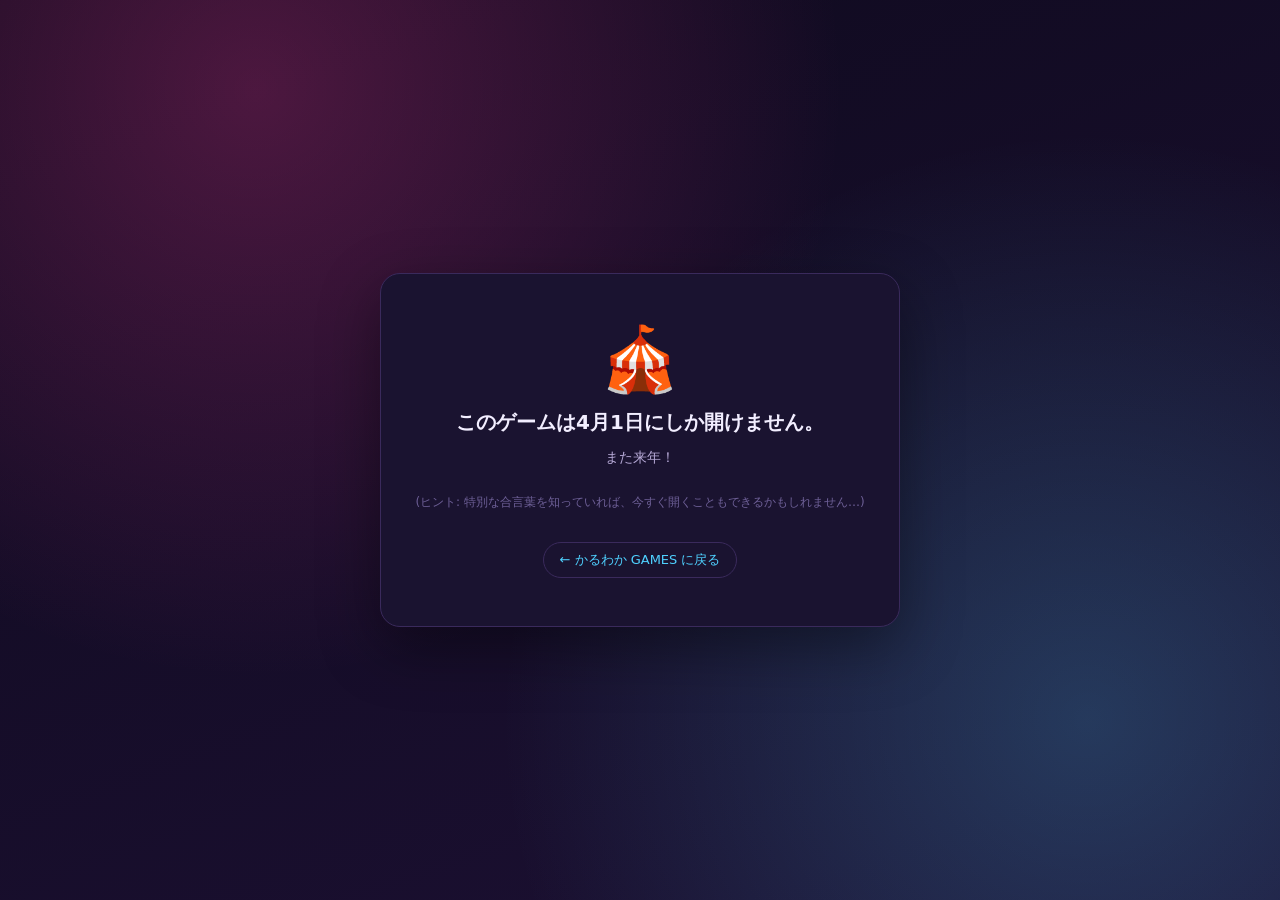
==== aprilfools-game/index.html @ ebf55aff "エイプリルフールのジョークカードを本物のミニゲームに差し替え - aprilfools-game/ に4月1日限定の小さな認証ネタゲーを新規作成   (何度も裏切る進捗バー→ヤギだらけの画像認証→渋る" ====
<!DOCTYPE html>
<html lang="ja">
<head>
<meta charset="UTF-8">
<meta name="viewport" content="width=device-width, initial-scale=1, maximum-scale=1">
<meta name="robots" content="noindex, nofollow">
<title>🔐 本人確認センター - かるわか GAMES</title>
<meta name="description" content="4月1日限定。あなたが人間であることを確認する、はずのシステム。">
<style>
  :root{
    --bg1:#0f0a1e;
    --bg2:#1c1033;
    --accent:#ff3d9a;
    --accent2:#4fd1ff;
    --accent3:#ffd23f;
    --card:#1a1330;
    --card-border:#3a2a5c;
    --text:#f2eeff;
    --text-dim:#b6a9d6;
    --ok:#4fd18f;
    --ng:#ff5d6c;
  }
  *{box-sizing:border-box;}
  html,body{margin:0;padding:0;}
  body{
    min-height:100vh;
    background:
      radial-gradient(circle at 20% 10%, rgba(255,61,154,.25), transparent 45%),
      radial-gradient(circle at 85% 80%, rgba(79,209,255,.22), transparent 45%),
      linear-gradient(160deg, var(--bg1), var(--bg2));
    color:var(--text);
    font-family:"Hiragino Sans","Yu Gothic UI","Segoe UI",system-ui,sans-serif;
    display:flex;
    align-items:center;
    justify-content:center;
    padding:24px;
    overflow-x:hidden;
  }
  .wrap{
    width:100%;
    max-width:520px;
  }

  /* ===== プレースホルダー(4/1以外) ===== */
  .locked{
    text-align:center;
    background:var(--card);
    border:1px solid var(--card-border);
    border-radius:20px;
    padding:48px 28px;
    box-shadow:0 20px 60px rgba(0,0,0,.4);
  }
  .locked .big{ font-size:64px; margin-bottom:12px; }
  .locked h1{ font-size:20px; margin:0 0 10px; }
  .locked p{ color:var(--text-dim); line-height:1.7; margin:0 0 6px; font-size:14px;}
  .locked .hint{ margin-top:22px; font-size:12px; color:#6d5f96; }
  .locked a.back{
    display:inline-block; margin-top:24px; color:var(--accent2);
    text-decoration:none; font-size:13px; border:1px solid var(--card-border);
    padding:8px 16px; border-radius:999px;
  }
  .locked a.back:hover{ background:rgba(79,209,255,.1); }

  /* ===== 本編 ===== */
  .stage-card{
    background:var(--card);
    border:1px solid var(--card-border);
    border-radius:20px;
    padding:32px 26px;
    box-shadow:0 20px 60px rgba(0,0,0,.45);
    position:relative;
    overflow:hidden;
  }
  .kicker{
    font-size:12px; letter-spacing:.08em; color:var(--text-dim); margin:0 0 6px;
    display:flex; align-items:center; justify-content:space-between;
  }
  .kicker .step{ color:var(--accent2); font-weight:700; }
  h1.title{
    font-size:19px; margin:0 0 18px; line-height:1.5;
  }
  .msg{
    font-size:14px; color:var(--text-dim); line-height:1.7; min-height:1.7em; margin:0 0 18px;
  }
  .msg.ng{ color:var(--ng); }
  .msg.ok{ color:var(--ok); }

  .bar-track{
    width:100%; height:14px; border-radius:999px; background:#241a42;
    overflow:hidden; border:1px solid var(--card-border); margin-bottom:8px;
  }
  .bar-fill{
    height:100%; width:0%;
    background:linear-gradient(90deg, var(--accent2), var(--accent));
    border-radius:999px;
    transition:width .25s linear;
  }
  .bar-pct{ text-align:right; font-size:12px; color:var(--text-dim); font-variant-numeric:tabular-nums; }

  .btn{
    appearance:none; border:none; cursor:pointer;
    background:linear-gradient(135deg, var(--accent), #b23bff);
    color:#fff; font-weight:700; font-size:14px;
    padding:13px 22px; border-radius:12px;
    width:100%; margin-top:6px;
    box-shadow:0 8px 20px rgba(255,61,154,.3);
  }
  .btn:active{ transform:translateY(1px); }
  .btn.secondary{
    background:#241a42; color:var(--text); box-shadow:none; border:1px solid var(--card-border);
  }

  .goat-grid{
    display:grid; grid-template-columns:repeat(3,1fr); gap:8px; margin:6px 0 16px;
  }
  .goat-tile{
    aspect-ratio:1; border-radius:12px; border:2px solid var(--card-border);
    background:#241a42; display:flex; align-items:center; justify-content:center;
    font-size:30px; cursor:pointer; user-select:none; transition:.15s;
  }
  .goat-tile.selected{ border-color:var(--accent2); background:rgba(79,209,255,.15); }

  .agree-row{
    display:flex; align-items:center; gap:10px; padding:14px; border-radius:12px;
    background:#241a42; border:1px solid var(--card-border); margin-bottom:16px;
    cursor:pointer; user-select:none; transition:transform .12s;
  }
  .agree-row .box{
    width:22px; height:22px; border-radius:6px; border:2px solid var(--text-dim);
    flex:none; display:flex; align-items:center; justify-content:center; font-size:14px;
  }
  .agree-row.checked .box{ background:var(--ok); border-color:var(--ok); color:#0f0a1e; }
  .agree-row span.label{ font-size:13px; color:var(--text-dim); }

  .tiny{ font-size:11px; color:#6d5f96; text-align:center; margin-top:14px; }

  /* ===== 結果画面 ===== */
  .result{ display:none; text-align:center; }
  .result .emoji-big{ font-size:60px; margin-bottom:8px; animation:pop .5s; }
  @keyframes pop{ 0%{transform:scale(.3) rotate(-15deg); opacity:0;} 70%{transform:scale(1.1) rotate(5deg);} 100%{transform:scale(1) rotate(0);} }
  .result h1{ font-size:22px; margin:0 0 10px; }
  .cert{
    margin:18px 0; padding:18px; border-radius:14px;
    background:repeating-linear-gradient(135deg, rgba(255,210,63,.08), rgba(255,210,63,.08) 10px, transparent 10px, transparent 20px), #241a42;
    border:1px dashed var(--accent3);
    text-align:left; font-size:13px; color:var(--text-dim); line-height:1.9;
  }
  .cert b{ color:var(--text); }
  .share-row{ display:flex; gap:8px; margin-top:16px; }
  .share-row .btn{ margin-top:0; }

  .confetti-piece{
    position:fixed; top:-24px; z-index:50; pointer-events:none; font-size:20px;
    animation:fall linear forwards;
  }
  @keyframes fall{
    to{ transform:translateY(110vh) rotate(400deg); opacity:.2; }
  }

  .shake{ animation:shake .35s; }
  @keyframes shake{
    0%,100%{ transform:translateX(0); }
    20%{ transform:translateX(-8px); }
    40%{ transform:translateX(7px); }
    60%{ transform:translateX(-5px); }
    80%{ transform:translateX(4px); }
  }
</style>
</head>
<body>
<div class="wrap" id="wrap"></div>

<script>
(function(){
  const unlocked = new URLSearchParams(location.search).has("0401") ||
    (new Date().getMonth() === 3 && new Date().getDate() === 1);

  const wrap = document.getElementById("wrap");

  if (!unlocked) {
    wrap.innerHTML = `
      <div class="locked">
        <div class="big">🎪</div>
        <h1>このゲームは4月1日にしか開けません。</h1>
        <p>また来年！</p>
        <p class="hint">(ヒント: 特別な合言葉を知っていれば、今すぐ開くこともできるかもしれません…)</p>
        <a class="back" href="../">← かるわか GAMES に戻る</a>
      </div>
    `;
    return;
  }

  render();

  function render(){
    wrap.innerHTML = `
      <div class="stage-card" id="card"></div>
    `;
    runStages();
  }

  function runStages(){
    const card = document.getElementById("card");
    const TOTAL_STEPS = 4;
    let step = 0;

    function setStep(html){
      card.innerHTML = html;
    }

    function stepHeader(n, title){
      return `
        <div class="kicker"><span>🔐 本人確認センター</span><span class="step">STEP ${n} / ${TOTAL_STEPS}</span></div>
        <h1 class="title">${title}</h1>
      `;
    }

    // ---- STEP 1: 進捗バーが土壇場で裏切る ----
    function stage1(){
      step = 1;
      setStep(`
        ${stepHeader(1, "通信環境を確認しています…")}
        <p class="msg" id="msg1">サーバーとの接続を確立しています。しばらくお待ちください。</p>
        <div class="bar-track"><div class="bar-fill" id="bar1"></div></div>
        <div class="bar-pct" id="pct1">0%</div>
      `);
      const bar = document.getElementById("bar1");
      const pct = document.getElementById("pct1");
      let p = 0;
      const timer = setInterval(() => {
        p += Math.random() * 9 + 3;
        if (p >= 97) {
          p = 97;
          clearInterval(timer);
          setTimeout(fail, 500);
        }
        bar.style.width = p + "%";
        pct.textContent = Math.floor(p) + "%";
      }, 140);

      function fail(){
        document.getElementById("msg1").innerHTML =
          `<span style="color:var(--ng)">⚠️ サーバーが恥ずかしくなって接続を切りました。</span>`;
        card.classList.add("shake");
        setTimeout(() => card.classList.remove("shake"), 400);
        const btn = document.createElement("button");
        btn.className = "btn";
        btn.textContent = "気を取り直してもう一度試す →";
        btn.onclick = stage2;
        card.appendChild(btn);
      }
    }

    // ---- STEP 2: ヤギしかいない画像認証 ----
    function stage2(){
      step = 2;
      const total = 9;
      setStep(`
        ${stepHeader(2, "画像認証: 「ヤギ」をすべて選択してください")}
        <p class="msg" id="msg2">該当するマスをすべてタップしてから「確認」を押してください。</p>
        <div class="goat-grid" id="grid"></div>
        <button class="btn" id="check2">確認</button>
      `);
      const grid = document.getElementById("grid");
      for (let i = 0; i < total; i++) {
        const tile = document.createElement("div");
        tile.className = "goat-tile";
        tile.textContent = "🐐";
        tile.onclick = () => tile.classList.toggle("selected");
        grid.appendChild(tile);
      }
      const excuses = [
        "不正解です。ヒント: 全部ヤギです。",
        "まだ足りません。本当に、ぜんぶヤギです。",
        "惜しい！…わけでもなく、全マスがヤギです。"
      ];
      let tries = 0;
      document.getElementById("check2").onclick = () => {
        const selected = grid.querySelectorAll(".selected").length;
        const msg = document.getElementById("msg2");
        if (selected === total) {
          msg.className = "msg ok";
          msg.textContent = "✅ 認証成功…にしては簡単すぎましたね。";
          setTimeout(stage3, 700);
        } else {
          msg.className = "msg ng";
          msg.textContent = excuses[Math.min(tries, excuses.length - 1)];
          tries++;
          card.classList.add("shake");
          setTimeout(() => card.classList.remove("shake"), 400);
        }
      };
    }

    // ---- STEP 3: なかなか同意させてくれないチェックボックス ----
    function stage3(){
      step = 3;
      setStep(`
        ${stepHeader(3, "利用規約への同意")}
        <p class="msg" id="msg3">内容を確認のうえ、チェックしてください。</p>
        <div class="agree-row" id="agree">
          <div class="box" id="agreeBox"></div>
          <span class="label">上記の(存在しない)利用規約に同意します</span>
        </div>
      `);
      const teases = [
        "🤔 本当に読みましたか？もう一度。",
        "🙈 気のせいです、もう一度お願いします。",
        "😅 3回目の正直、いきます。"
      ];
      let clicks = 0;
      const row = document.getElementById("agree");
      const box = document.getElementById("agreeBox");
      const msg = document.getElementById("msg3");
      row.onclick = () => {
        clicks++;
        if (clicks < 3) {
          box.textContent = "";
          msg.className = "msg ng";
          msg.textContent = teases[clicks - 1];
          row.style.transform = `translateX(${clicks % 2 === 0 ? 10 : -10}px)`;
          setTimeout(() => { row.style.transform = "translateX(0)"; }, 150);
        } else {
          box.textContent = "✓";
          row.classList.add("checked");
          msg.className = "msg ok";
          msg.textContent = "✅ ようやく同意されました。";
          setTimeout(stage4, 700);
        }
      };
    }

    // ---- STEP 4: 今度こそ完了する進捗バー ----
    function stage4(){
      step = 4;
      setStep(`
        ${stepHeader(4, "認証情報を送信しています…")}
        <p class="msg" id="msg4">今度こそ、最後までいきます。たぶん。</p>
        <div class="bar-track"><div class="bar-fill" id="bar4"></div></div>
        <div class="bar-pct" id="pct4">0%</div>
      `);
      const bar = document.getElementById("bar4");
      const pct = document.getElementById("pct4");
      let p = 0;
      const timer = setInterval(() => {
        p += Math.random() * 10 + 6;
        if (p >= 100) {
          p = 100;
          clearInterval(timer);
          setTimeout(showResult, 500);
        }
        bar.style.width = p + "%";
        pct.textContent = Math.floor(p) + "%";
      }, 130);
    }

    function showResult(){
      const titles = [
        "だまされ上手", "永遠の一般利用者", "同意ボタン耐性ゼロ",
        "ヤギ数え世界一", "信じる者は救われない", "エイプリルフール検定1級"
      ];
      const title = titles[Math.floor(Math.random() * titles.length)];
      const certNo = "APRIL-" + Math.floor(1000 + Math.random() * 9000);
      const now = new Date();
      const dateStr = `${now.getFullYear()}年4月1日`;

      card.innerHTML = `
        <div class="result" style="display:block">
          <div class="emoji-big">🎉🤡🎊</div>
          <h1>エイプリルフールでした！</h1>
          <p class="msg">安心してください、あなたの本人確認は何も行われていません(そもそも何も送信していません)。</p>
          <div class="cert">
            認定番号: <b>${certNo}</b><br>
            発行日: <b>${dateStr}</b><br>
            称号: <b>「${title}」</b><br>
            所要時間: <b>約1〜2分の無駄</b><br>
            判定: <b style="color:var(--ok)">見事にだまされました</b>
          </div>
          <div class="share-row">
            <button class="btn secondary" id="retryBtn">もう一度だまされる</button>
            <a class="btn" href="../" style="text-decoration:none; display:flex; align-items:center; justify-content:center;">← 一覧に戻る</a>
          </div>
        </div>
      `;
      document.getElementById("retryBtn").onclick = stage1;
      confettiBurst();
    }

    function confettiBurst(){
      const emojis = ["🎉","🎊","🤡","🎪","✨","🥳"];
      for (let i = 0; i < 40; i++) {
        const el = document.createElement("span");
        el.className = "confetti-piece";
        el.textContent = emojis[Math.floor(Math.random() * emojis.length)];
        el.style.left = Math.random() * 100 + "vw";
        el.style.fontSize = (14 + Math.random() * 16) + "px";
        el.style.animationDuration = (2.2 + Math.random() * 1.6) + "s";
        el.style.animationDelay = (Math.random() * 0.5) + "s";
        document.body.appendChild(el);
        setTimeout(() => el.remove(), 4500);
      }
    }

    stage1();
  }
})();
</script>
</body>
</html>
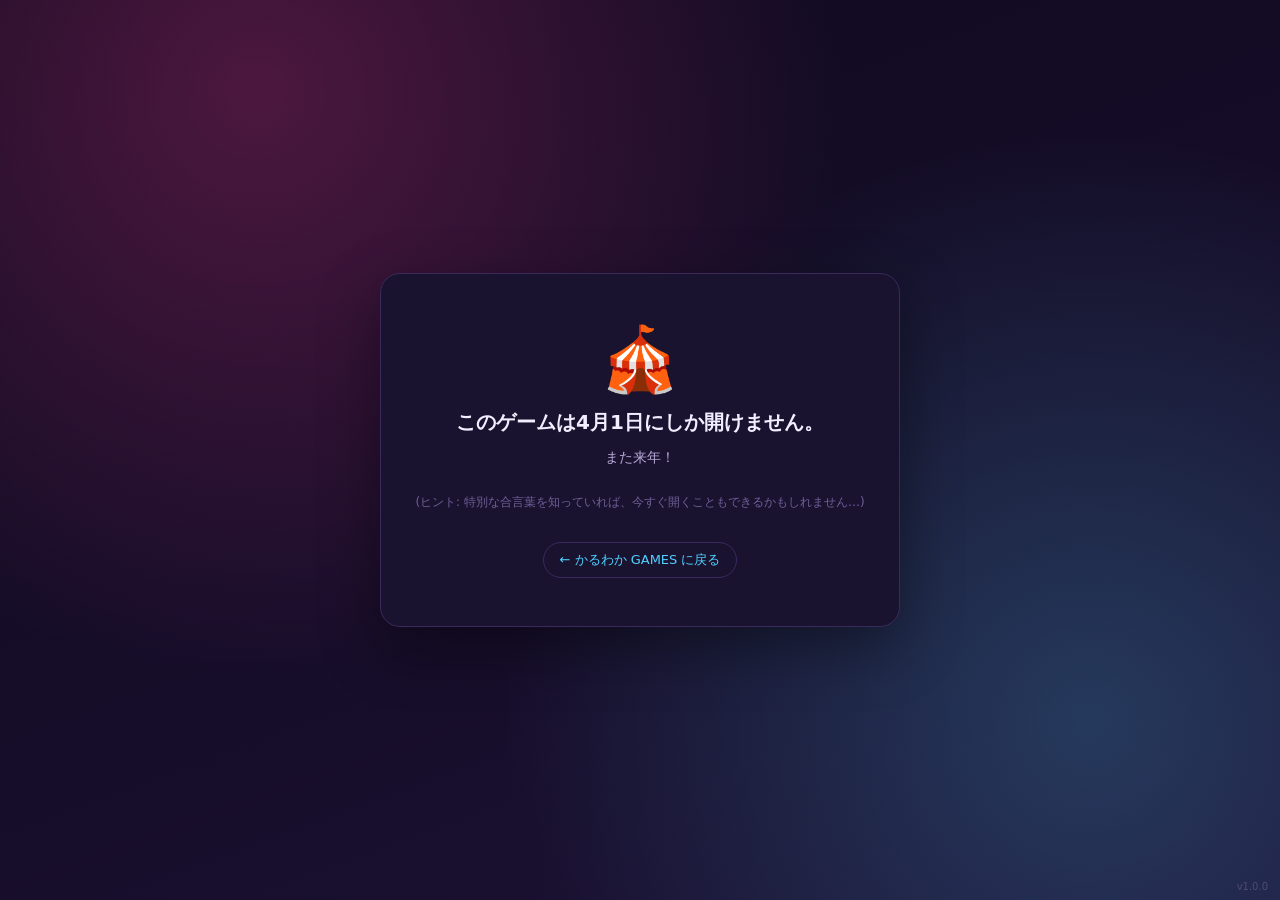
==== commit 64d7b359: "🔐本人確認センターに更新履歴管理とバージョン表示を追加 - aprilfools-game/js/version.js を新規作成し、他の全ゲームと同じ   CHANGELOG形式でv1.0.0(初回" ====
--- a/aprilfools-game/index.html
+++ b/aprilfools-game/index.html
@@ -165,13 +165,26 @@
     60%{ transform:translateX(-5px); }
     80%{ transform:translateX(4px); }
   }
+
+  .version-tag{
+    position:fixed; bottom:8px; right:12px;
+    font-size:10px; color:#6d5f96; opacity:.6;
+    pointer-events:none; z-index:10;
+  }
 </style>
 </head>
 <body>
 <div class="wrap" id="wrap"></div>
-
+<div class="version-tag" id="versionTag"></div>
+
+<script src="js/version.js"></script>
 <script>
 (function(){
+  const vEl = document.getElementById("versionTag");
+  if (vEl && typeof CHANGELOG !== "undefined" && CHANGELOG.length) {
+    vEl.textContent = "v" + CHANGELOG[CHANGELOG.length - 1].version;
+  }
+
   const unlocked = new URLSearchParams(location.search).has("0401") ||
     (new Date().getMonth() === 3 && new Date().getDate() === 1);
 
